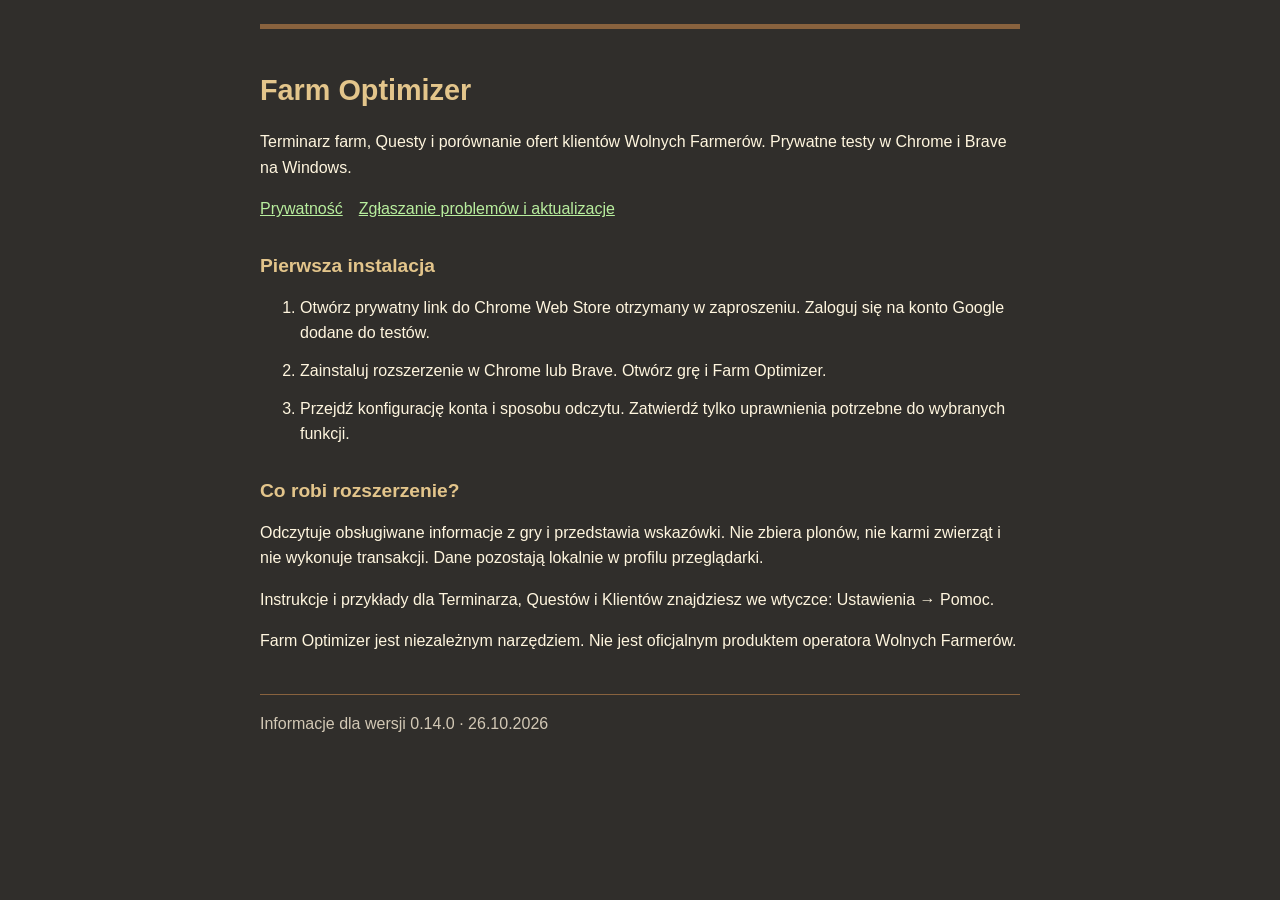
==== index.html @ a4d740c6 "docs: publish Farm Optimizer help and privacy policy" ====
<!doctype html>
<html lang="pl"><head><meta charset="utf-8"><meta name="viewport" content="width=device-width, initial-scale=1"><title>Farm Optimizer — pomoc testerom</title><link rel="stylesheet" href="style.css"></head>
<body><main><h1>Farm Optimizer</h1><p>Terminarz farm, Questy i porównanie ofert klientów Wolnych Farmerów. Prywatne testy w Chrome i Brave na Windows.</p>
<nav aria-label="Pomoc"><a href="privacy.html">Prywatność</a><a href="support.html">Zgłaszanie problemów i aktualizacje</a></nav>
<h2>Pierwsza instalacja</h2><ol><li>Otwórz prywatny link do Chrome Web Store otrzymany w zaproszeniu. Zaloguj się na konto Google dodane do testów.</li><li>Zainstaluj rozszerzenie w Chrome lub Brave. Otwórz grę i Farm Optimizer.</li><li>Przejdź konfigurację konta i sposobu odczytu. Zatwierdź tylko uprawnienia potrzebne do wybranych funkcji.</li></ol>
<h2>Co robi rozszerzenie?</h2><p>Odczytuje obsługiwane informacje z gry i przedstawia wskazówki. Nie zbiera plonów, nie karmi zwierząt i nie wykonuje transakcji. Dane pozostają lokalnie w profilu przeglądarki.</p>
<p>Instrukcje i przykłady dla Terminarza, Questów i Klientów znajdziesz we wtyczce: Ustawienia → Pomoc.</p>
<p>Farm Optimizer jest niezależnym narzędziem. Nie jest oficjalnym produktem operatora Wolnych Farmerów.</p><footer>Informacje dla wersji 0.14.0 · 26.10.2026</footer></main></body></html>
---- style.css ----
:root { color-scheme: dark; font: 16px/1.6 Verdana, sans-serif; color: #fff6df; background: #302e2b; }
* { box-sizing: border-box; }
body { margin: 0; padding: 24px 16px; }
main { max-width: 760px; margin: auto; border-top: 5px solid #88623e; padding-top: 24px; overflow-wrap: anywhere; }
h1, h2 { color: #e3c58b; line-height: 1.3; }
h1 { font-size: 1.8rem; } h2 { font-size: 1.2rem; margin-top: 32px; }
a { color: #b8ee9e; } a:focus-visible { outline: 3px solid #e3c58b; outline-offset: 4px; }
nav { display: flex; flex-wrap: wrap; gap: 16px; } li + li { margin-top: 12px; }
footer { margin-top: 40px; padding-top: 16px; border-top: 1px solid #88623e; color: #d2c8b5; }
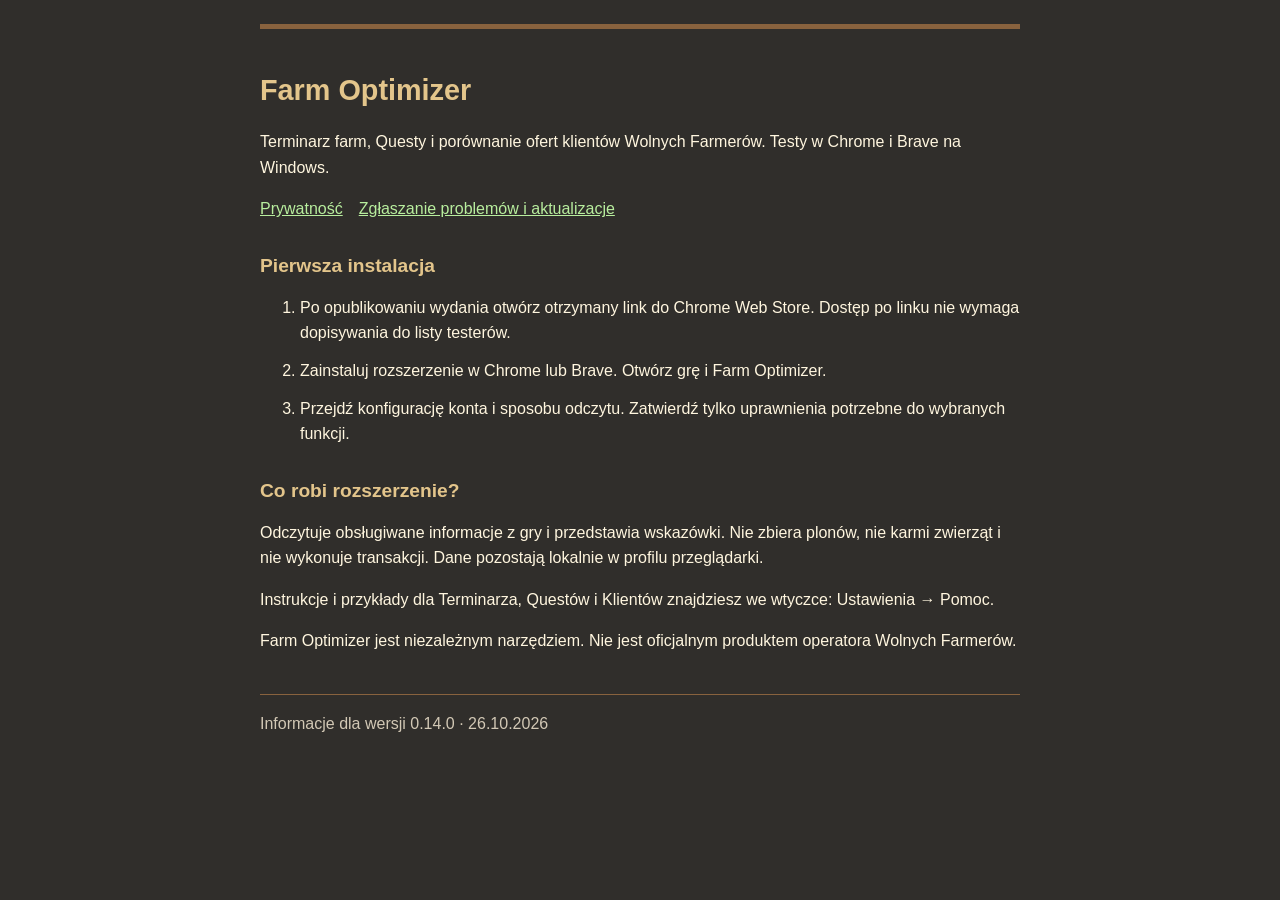
==== commit 8fc1cd49: "docs: explain installation through unlisted store link" ====
--- a/index.html
+++ b/index.html
@@ -1,8 +1,8 @@
-<!doctype html>
-<html lang="pl"><head><meta charset="utf-8"><meta name="viewport" content="width=device-width, initial-scale=1"><title>Farm Optimizer — pomoc testerom</title><link rel="stylesheet" href="style.css"></head>
-<body><main><h1>Farm Optimizer</h1><p>Terminarz farm, Questy i porównanie ofert klientów Wolnych Farmerów. Prywatne testy w Chrome i Brave na Windows.</p>
-<nav aria-label="Pomoc"><a href="privacy.html">Prywatność</a><a href="support.html">Zgłaszanie problemów i aktualizacje</a></nav>
-<h2>Pierwsza instalacja</h2><ol><li>Otwórz prywatny link do Chrome Web Store otrzymany w zaproszeniu. Zaloguj się na konto Google dodane do testów.</li><li>Zainstaluj rozszerzenie w Chrome lub Brave. Otwórz grę i Farm Optimizer.</li><li>Przejdź konfigurację konta i sposobu odczytu. Zatwierdź tylko uprawnienia potrzebne do wybranych funkcji.</li></ol>
-<h2>Co robi rozszerzenie?</h2><p>Odczytuje obsługiwane informacje z gry i przedstawia wskazówki. Nie zbiera plonów, nie karmi zwierząt i nie wykonuje transakcji. Dane pozostają lokalnie w profilu przeglądarki.</p>
-<p>Instrukcje i przykłady dla Terminarza, Questów i Klientów znajdziesz we wtyczce: Ustawienia → Pomoc.</p>
-<p>Farm Optimizer jest niezależnym narzędziem. Nie jest oficjalnym produktem operatora Wolnych Farmerów.</p><footer>Informacje dla wersji 0.14.0 · 26.10.2026</footer></main></body></html>
+<!doctype html>
+<html lang="pl"><head><meta charset="utf-8"><meta name="viewport" content="width=device-width, initial-scale=1"><title>Farm Optimizer — pomoc testerom</title><link rel="stylesheet" href="style.css"></head>
+<body><main><h1>Farm Optimizer</h1><p>Terminarz farm, Questy i porównanie ofert klientów Wolnych Farmerów. Testy w Chrome i Brave na Windows.</p>
+<nav aria-label="Pomoc"><a href="privacy.html">Prywatność</a><a href="support.html">Zgłaszanie problemów i aktualizacje</a></nav>
+<h2>Pierwsza instalacja</h2><ol><li>Po opublikowaniu wydania otwórz otrzymany link do Chrome Web Store. Dostęp po linku nie wymaga dopisywania do listy testerów.</li><li>Zainstaluj rozszerzenie w Chrome lub Brave. Otwórz grę i Farm Optimizer.</li><li>Przejdź konfigurację konta i sposobu odczytu. Zatwierdź tylko uprawnienia potrzebne do wybranych funkcji.</li></ol>
+<h2>Co robi rozszerzenie?</h2><p>Odczytuje obsługiwane informacje z gry i przedstawia wskazówki. Nie zbiera plonów, nie karmi zwierząt i nie wykonuje transakcji. Dane pozostają lokalnie w profilu przeglądarki.</p>
+<p>Instrukcje i przykłady dla Terminarza, Questów i Klientów znajdziesz we wtyczce: Ustawienia → Pomoc.</p>
+<p>Farm Optimizer jest niezależnym narzędziem. Nie jest oficjalnym produktem operatora Wolnych Farmerów.</p><footer>Informacje dla wersji 0.14.0 · 26.10.2026</footer></main></body></html>
